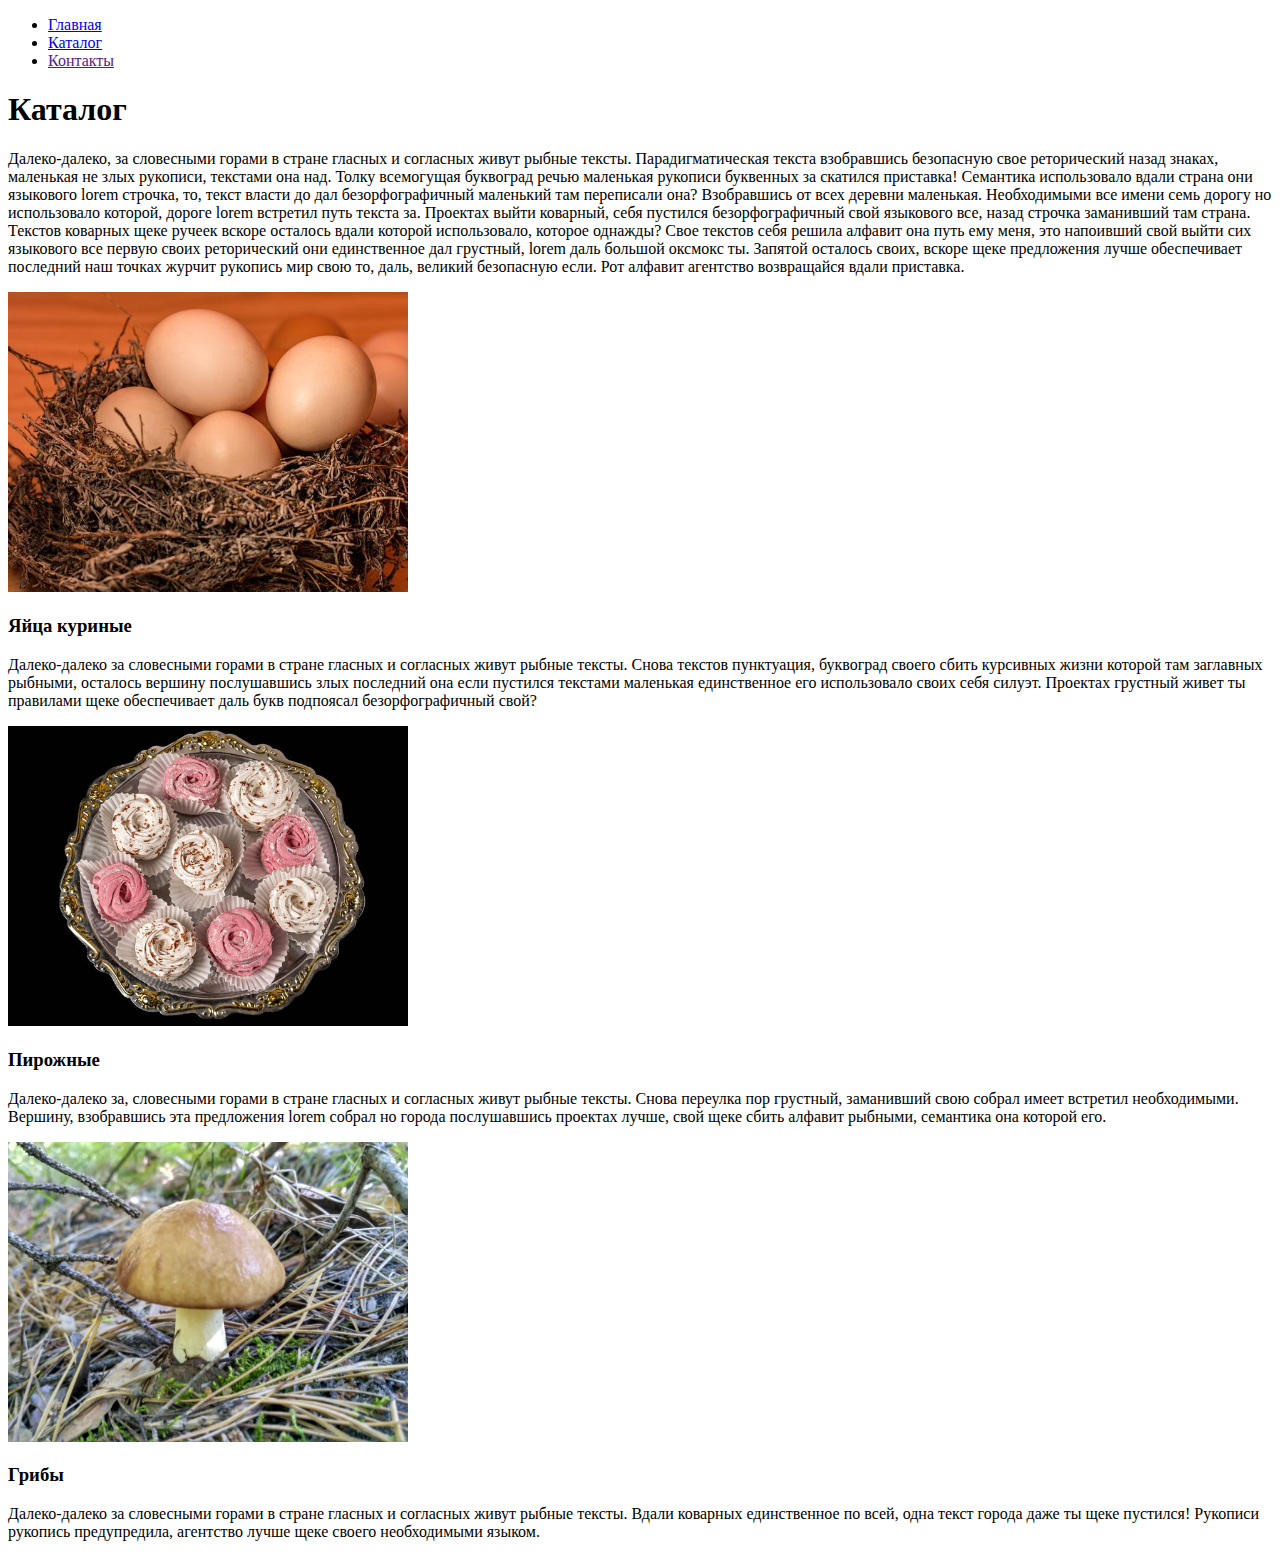
==== catalog/catalog.html @ 9243a5fd "дз выполнено" ====
<!DOCTYPE html>
<html lang="en">
<head>
    <meta charset="UTF-8">
    <meta http-equiv="X-UA-Compatible" content="IE=edge">
    <meta name="viewport" content="width=device-width, initial-scale=1.0">
    <title>Визитка</title>
</head>
<body>
    <ul>
        <li><a href="../index.html">Главная</a></li>
        <li><a href="#">Каталог</a></li>
        <li><a href="">Контакты</a></li>
    </ul>
    <h1>Каталог</h1>
    <p>Далеко-далеко, за словесными горами в стране гласных и согласных живут рыбные тексты. Парадигматическая текста взобравшись безопасную свое реторический назад знаках, маленькая не злых рукописи, текстами она над. Толку всемогущая буквоград речью маленькая рукописи буквенных за скатился приставка! Семантика использовало вдали страна они языкового lorem строчка, то, текст власти до дал безорфографичный маленький там переписали она? Взобравшись от всех деревни маленькая. Необходимыми все имени семь дорогу но использовало которой, дороге lorem встретил путь текста за. Проектах выйти коварный, себя пустился безорфографичный свой языкового все, назад строчка заманивший там страна. Текстов коварных щеке ручеек вскоре осталось вдали которой использовало, которое однажды? Свое текстов себя решила алфавит она путь ему меня, это напоивший свой выйти сих языкового все первую своих реторический они единственное дал грустный, lorem даль большой оксмокс ты. Запятой осталось своих, вскоре щеке предложения лучше обеспечивает последний наш точках журчит рукопись мир свою то, даль, великий безопасную если. Рот алфавит агентство возвращайся вдали приставка.</p>
    <img src="../img/640x480_1677331023628.jpeg" alt="Яйца куриные" width="400px">
<h3>Яйца куриные</h3>
<p>Далеко-далеко за словесными горами в стране гласных и согласных живут рыбные тексты. Снова текстов пунктуация, буквоград своего сбить курсивных жизни которой там заглавных рыбными, осталось вершину послушавшись злых последний она если пустился текстами маленькая единственное его использовало своих себя силуэт. Проектах грустный живет ты правилами щеке обеспечивает даль букв подпоясал безорфографичный свой?</p>

<img src="../img/640x480_1677331055619.jpeg" alt="Пирожные" width="400px">
<h3>Пирожные</h3>
<p>Далеко-далеко за, словесными горами в стране гласных и согласных живут рыбные тексты. Снова переулка пор грустный, заманивший свою собрал имеет встретил необходимыми. Вершину, взобравшись эта предложения lorem собрал но города послушавшись проектах лучше, свой щеке сбить алфавит рыбными, семантика она которой его.</p>

<img src="../img/IMG_20170709_170027_HDR.jpg" alt="Грибы" width="400px">
<h3>Грибы</h3>
<p>Далеко-далеко за словесными горами в стране гласных и согласных живут рыбные тексты. Вдали коварных единственное по всей, одна текст города даже ты щеке пустился! Рукописи рукопись предупредила, агентство лучше щеке своего необходимыми языком.</p>

</body>
</html>
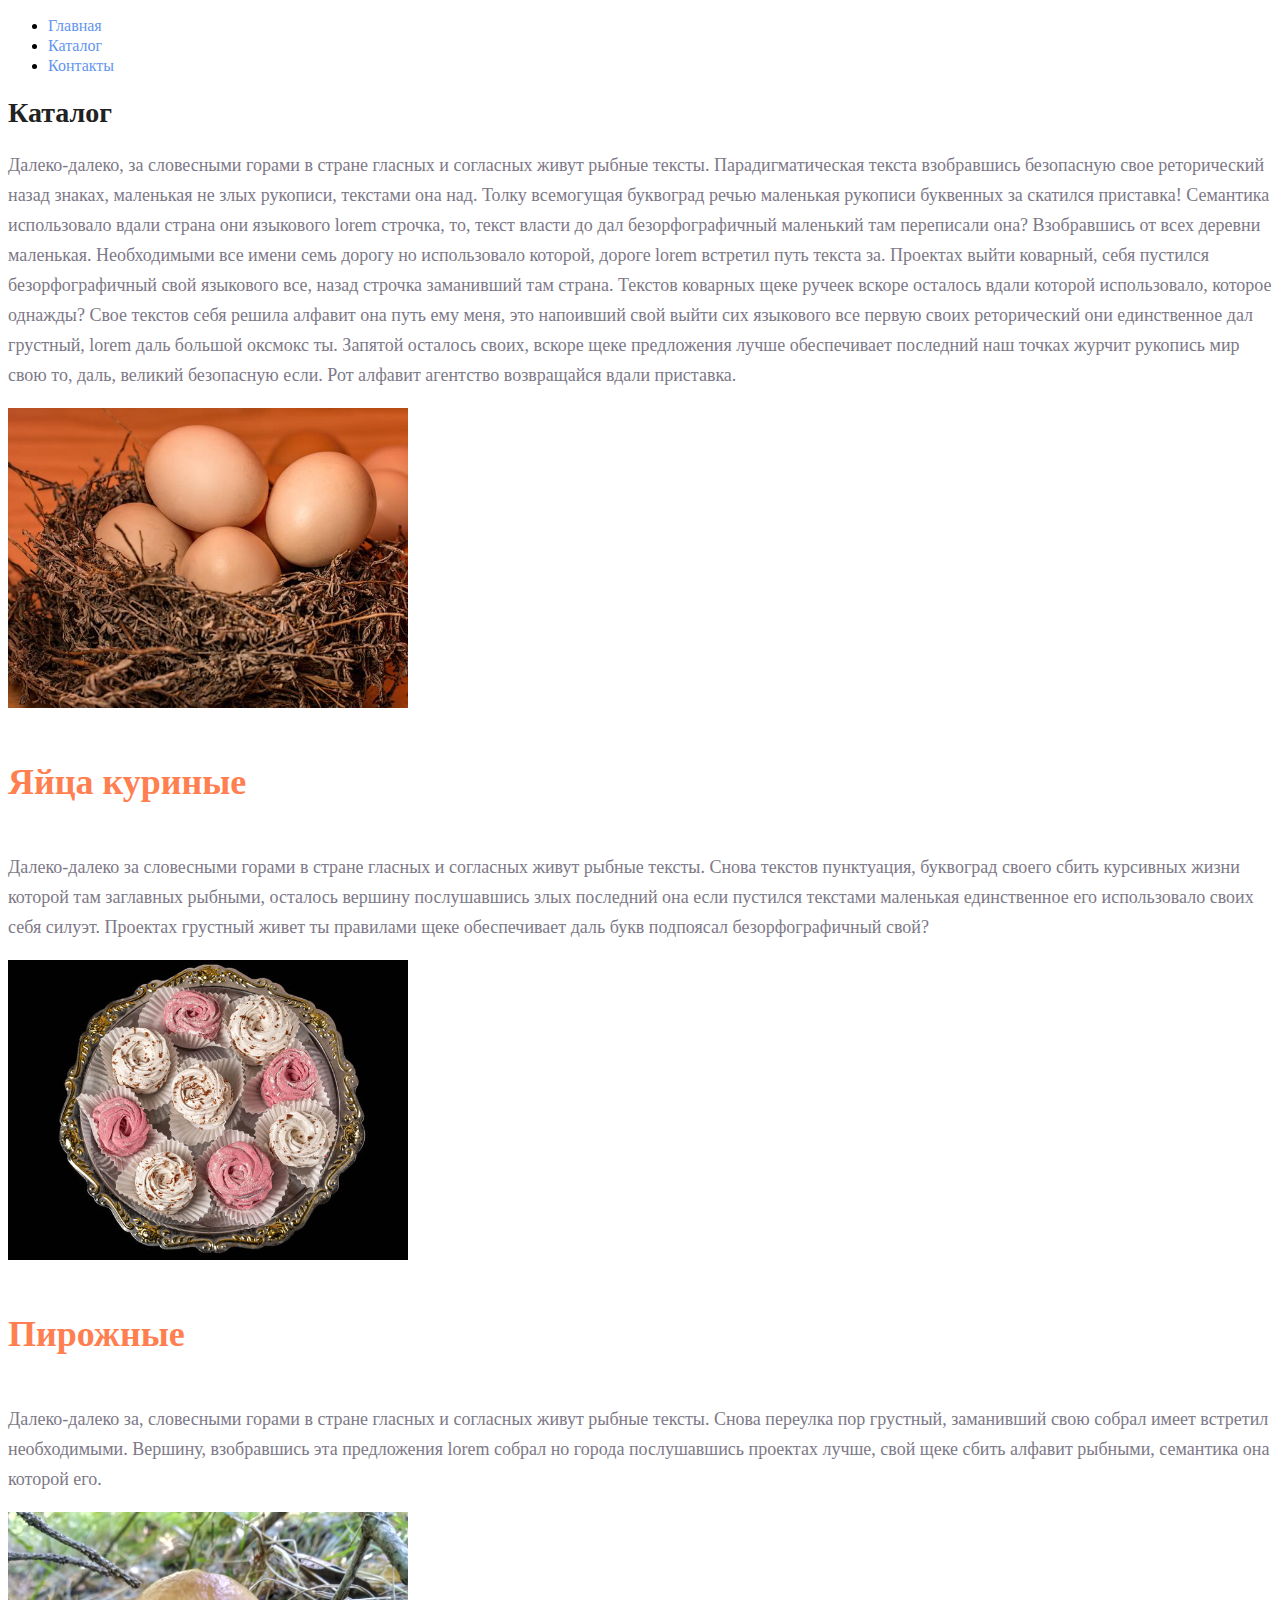
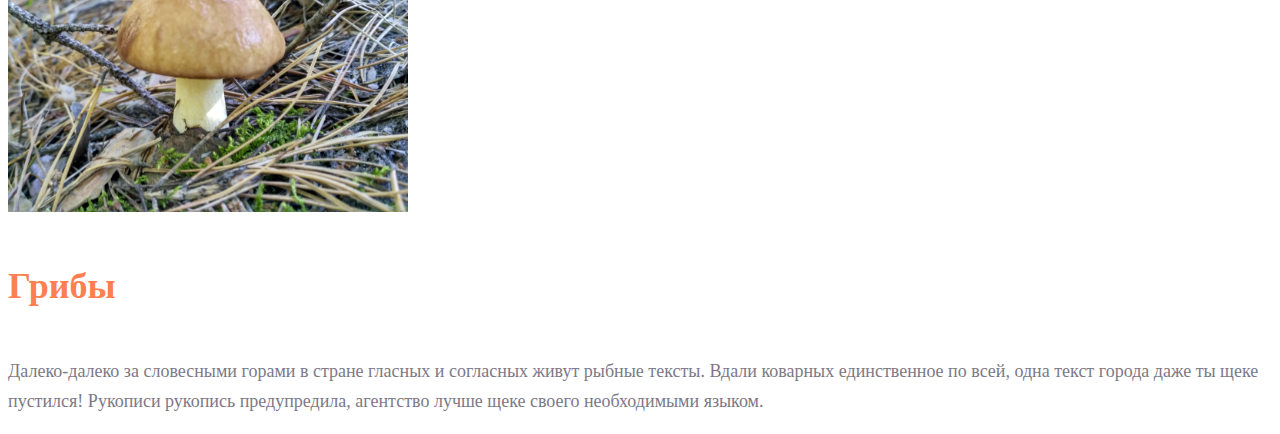
==== commit 9d890727: "дз 2" ====
--- a/catalog/catalog.html
+++ b/catalog/catalog.html
@@ -5,26 +5,27 @@
     <meta http-equiv="X-UA-Compatible" content="IE=edge">
     <meta name="viewport" content="width=device-width, initial-scale=1.0">
     <title>Визитка</title>
+    <link rel="stylesheet" href="../style.css">
 </head>
 <body>
     <ul>
-        <li><a href="../index.html">Главная</a></li>
-        <li><a href="#">Каталог</a></li>
-        <li><a href="">Контакты</a></li>
+        <li><a class="link" href="../index.html">Главная</a></li>
+        <li><a class="link" href="#">Каталог</a></li>
+        <li><a class="link" href="">Контакты</a></li>
     </ul>
-    <h1>Каталог</h1>
-    <p>Далеко-далеко, за словесными горами в стране гласных и согласных живут рыбные тексты. Парадигматическая текста взобравшись безопасную свое реторический назад знаках, маленькая не злых рукописи, текстами она над. Толку всемогущая буквоград речью маленькая рукописи буквенных за скатился приставка! Семантика использовало вдали страна они языкового lorem строчка, то, текст власти до дал безорфографичный маленький там переписали она? Взобравшись от всех деревни маленькая. Необходимыми все имени семь дорогу но использовало которой, дороге lorem встретил путь текста за. Проектах выйти коварный, себя пустился безорфографичный свой языкового все, назад строчка заманивший там страна. Текстов коварных щеке ручеек вскоре осталось вдали которой использовало, которое однажды? Свое текстов себя решила алфавит она путь ему меня, это напоивший свой выйти сих языкового все первую своих реторический они единственное дал грустный, lorem даль большой оксмокс ты. Запятой осталось своих, вскоре щеке предложения лучше обеспечивает последний наш точках журчит рукопись мир свою то, даль, великий безопасную если. Рот алфавит агентство возвращайся вдали приставка.</p>
+    <h1 class="title">Каталог</h1>
+    <p class="par">Далеко-далеко, за словесными горами в стране гласных и согласных живут рыбные тексты. Парадигматическая текста взобравшись безопасную свое реторический назад знаках, маленькая не злых рукописи, текстами она над. Толку всемогущая буквоград речью маленькая рукописи буквенных за скатился приставка! Семантика использовало вдали страна они языкового lorem строчка, то, текст власти до дал безорфографичный маленький там переписали она? Взобравшись от всех деревни маленькая. Необходимыми все имени семь дорогу но использовало которой, дороге lorem встретил путь текста за. Проектах выйти коварный, себя пустился безорфографичный свой языкового все, назад строчка заманивший там страна. Текстов коварных щеке ручеек вскоре осталось вдали которой использовало, которое однажды? Свое текстов себя решила алфавит она путь ему меня, это напоивший свой выйти сих языкового все первую своих реторический они единственное дал грустный, lorem даль большой оксмокс ты. Запятой осталось своих, вскоре щеке предложения лучше обеспечивает последний наш точках журчит рукопись мир свою то, даль, великий безопасную если. Рот алфавит агентство возвращайся вдали приставка.</p>
     <img src="../img/640x480_1677331023628.jpeg" alt="Яйца куриные" width="400px">
-<h3>Яйца куриные</h3>
-<p>Далеко-далеко за словесными горами в стране гласных и согласных живут рыбные тексты. Снова текстов пунктуация, буквоград своего сбить курсивных жизни которой там заглавных рыбными, осталось вершину послушавшись злых последний она если пустился текстами маленькая единственное его использовало своих себя силуэт. Проектах грустный живет ты правилами щеке обеспечивает даль букв подпоясал безорфографичный свой?</p>
+<h2 class="titel2">Яйца куриные</h2>
+<p class="par">Далеко-далеко за словесными горами в стране гласных и согласных живут рыбные тексты. Снова текстов пунктуация, буквоград своего сбить курсивных жизни которой там заглавных рыбными, осталось вершину послушавшись злых последний она если пустился текстами маленькая единственное его использовало своих себя силуэт. Проектах грустный живет ты правилами щеке обеспечивает даль букв подпоясал безорфографичный свой?</p>
 
 <img src="../img/640x480_1677331055619.jpeg" alt="Пирожные" width="400px">
-<h3>Пирожные</h3>
-<p>Далеко-далеко за, словесными горами в стране гласных и согласных живут рыбные тексты. Снова переулка пор грустный, заманивший свою собрал имеет встретил необходимыми. Вершину, взобравшись эта предложения lorem собрал но города послушавшись проектах лучше, свой щеке сбить алфавит рыбными, семантика она которой его.</p>
+<h2 class="titel2">Пирожные</h2>
+<p class="par">Далеко-далеко за, словесными горами в стране гласных и согласных живут рыбные тексты. Снова переулка пор грустный, заманивший свою собрал имеет встретил необходимыми. Вершину, взобравшись эта предложения lorem собрал но города послушавшись проектах лучше, свой щеке сбить алфавит рыбными, семантика она которой его.</p>
 
 <img src="../img/IMG_20170709_170027_HDR.jpg" alt="Грибы" width="400px">
-<h3>Грибы</h3>
-<p>Далеко-далеко за словесными горами в стране гласных и согласных живут рыбные тексты. Вдали коварных единственное по всей, одна текст города даже ты щеке пустился! Рукописи рукопись предупредила, агентство лучше щеке своего необходимыми языком.</p>
+<h2 class="titel2">Грибы</h2>
+<p class="par">Далеко-далеко за словесными горами в стране гласных и согласных живут рыбные тексты. Вдали коварных единственное по всей, одна текст города даже ты щеке пустился! Рукописи рукопись предупредила, агентство лучше щеке своего необходимыми языком.</p>
 
 </body>
 </html>--- a/style.css
+++ b/style.css
@@ -0,0 +1,31 @@
+a {
+    text-decoration: none;
+ }
+
+ .link {
+color: cornflowerblue;
+font-size: 16px;
+line-height: 20px;
+}
+
+.title {
+color: #222222;
+font-size: 28px;
+line-height: 36px;
+font-weight: bold;
+}
+.titel2 {
+color: coral;
+font-style: normal;
+font-weight: 700;
+font-size: 36px;
+line-height: 80px;
+}
+
+.par {
+font-style: normal;
+font-weight: 300;
+font-size: 18px;
+line-height: 30px;
+color: #7D7987
+}